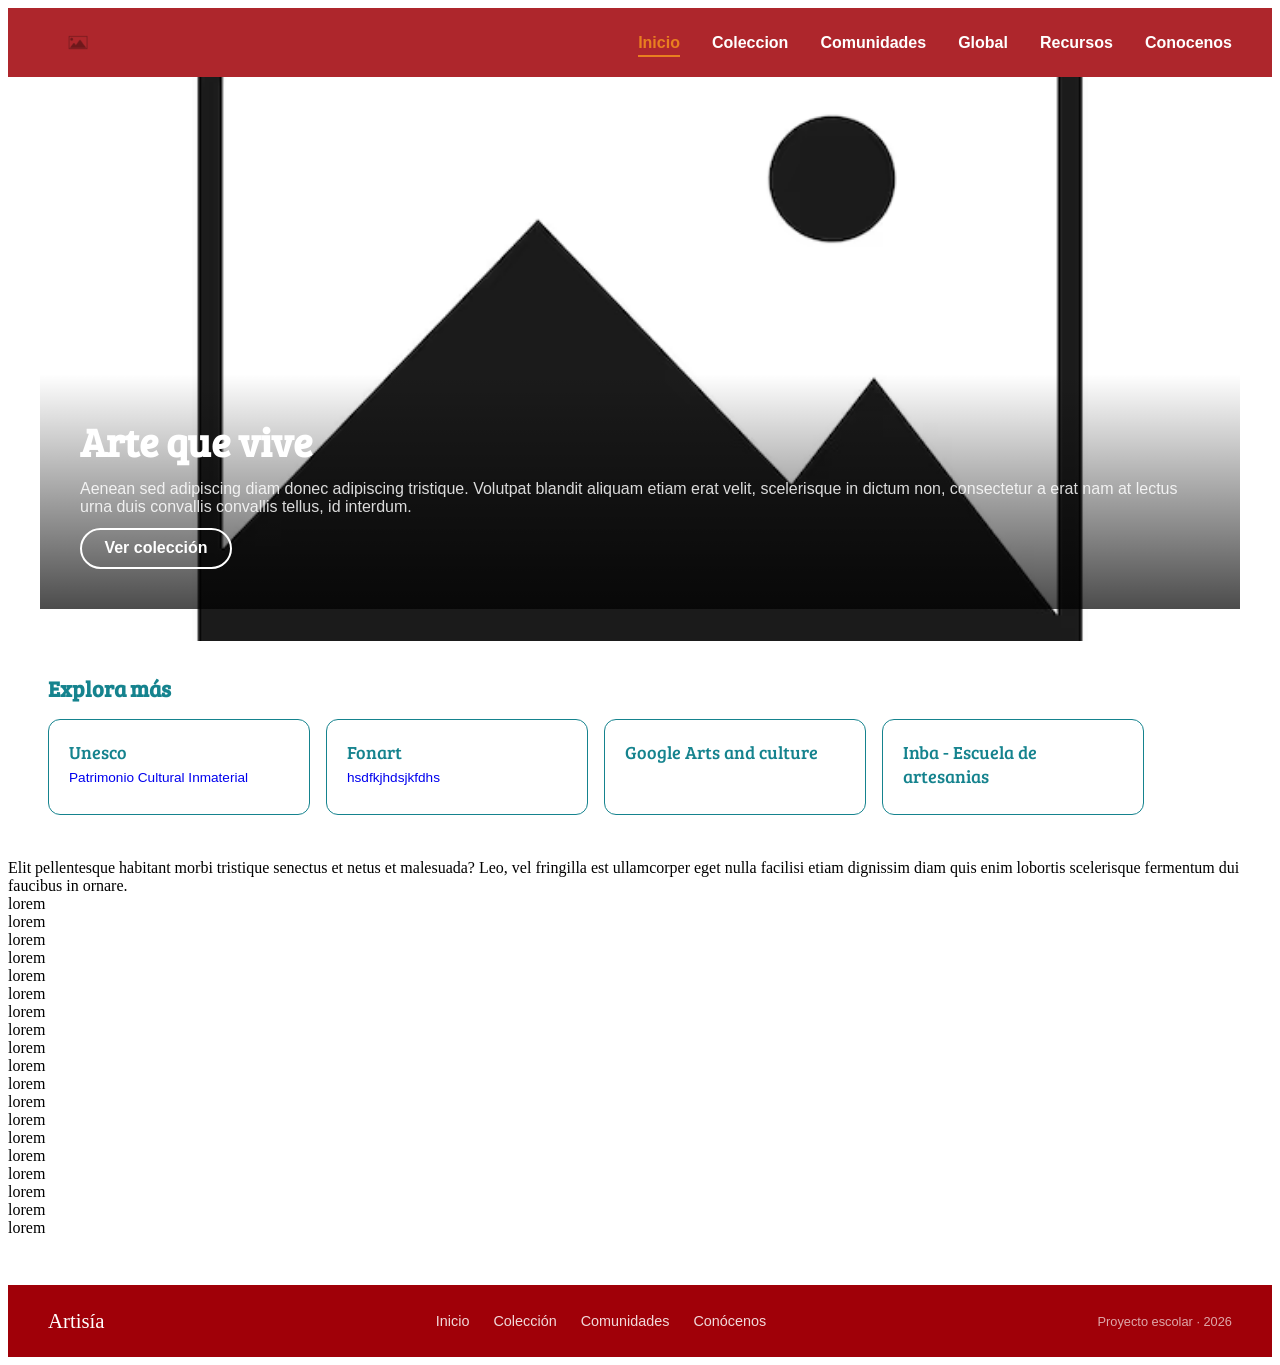
==== index.html @ 66b9f480 "On branch testing  Changes to be committed: 	new file:   aboutUs.html 	new file:   aboutUs.html~ 	ne" ====
<!doctype html>
<html lang="en">
  <head>
    <meta charset="UTF-8"/>
    <title>Artisia</title>
    <link href="css/style.css" rel="stylesheet"/>
    <link href="css/index.css" rel="stylesheet"/>
    <link href="css/encabezado.css" rel="stylesheet"/>
    <link href="css/piedepagina.css" rel="stylesheet"/>
    
  </head>
  
  <body>
    
    <header class="encabezado">
      <img class="logo" alt="Logo de artisia" src="assets/img/placeholder.png" />
      <ul>
	<li><a href="index.html" class="activo">Inicio</a></li>
	<li><a href="coleccion.html">Coleccion</a></li>
	<li><a href="comunidades.html">Comunidades</a></li>
	<li><a href="global.html">Global</a></li>
	<li><a href="recursos.html">Recursos</a></li>
	<li><a href="aboutUs.html">Conocenos</a></li>
      </ul>
    </header>

    <main>
          <!-- Hero:-->
    <section class="hero">
      <div class="hero-contenido">
        <h1>Arte que vive</h1>
        <p>Aenean sed adipiscing diam donec adipiscing tristique. Volutpat blandit aliquam etiam erat velit, scelerisque in dictum non, consectetur a erat nam at lectus urna duis convallis convallis tellus, id interdum.</p>
        <a class="hero-btn" href="" coleccion html="">Ver colección</a>
      </div>
    </section>

    <!-- Carrusel -->
    <section class="carrusel-seccion">
      <h2>Explora más</h2>
      <div class="carrusel">
	
          <a class="carrusel-tarjeta" href="https://www.unesco.org/es/tags/artesania">
            <span class="carrusel-titulo">Unesco</span>
            <span class="carrusel-desc">Patrimonio Cultural Inmaterial</span>
          </a>

	  <a class="carrusel-tarjeta" href="https://www.gob.mx/fonart">
	    <span class="carrusel-titulo">Fonart</span>
	    <span class="carrusel-desc">hsdfkjhdsjkfdhs</span>
	  </a>

	  <a class="carrusel-tarjeta" href="https://artsandculture.google.com/search?q=Artesanias">
	    <span class="carrusel-titulo">Google Arts and culture</span>
	    <span class="carrusel-desc"></span>
	  </a>
	  
	  <a class="carrusel-tarjeta" href="https://artesanias.inba.gob.mx">
	    <span class="carrusel-titulo">Inba - Escuela de artesanias</span>
	    <span class="carrusel-desc"></span>
	  </a>
	  
      </div>
    </section>

    <div>Elit pellentesque habitant morbi tristique senectus et netus et malesuada? Leo, vel fringilla est ullamcorper eget nulla facilisi etiam dignissim diam quis enim lobortis scelerisque fermentum dui faucibus in ornare.</div>
    <div>lorem</div>
    <div>lorem</div>
    <div>lorem</div>
    <div>lorem</div>
    <div>lorem</div>
    <div>lorem</div>
    <div>lorem</div>
    <div>lorem</div>
    <div>lorem</div>
    <div>lorem</div>
    <div>lorem</div>
    <div>lorem</div>
    <div>lorem</div>
    <div>lorem</div>
    <div>lorem</div>
    <div>lorem</div>
    <div>lorem</div>
    <div>lorem</div>
    <div>lorem</div>
    
    </main>
    
    <footer class="piedepagina">
      <div class="piedepagina-contenido">
	<span class="piedepagina-marca">Artisía</span>
	<nav class="piedepagina-links">
	  <a href="index.html">Inicio</a>
	  <a href="coleccion.html">Colección</a>
	  <a href="comunidades.html">Comunidades</a>
	  <a href="aboutUs.html">Conócenos</a>
	</nav>
	<span class="piedepagina-creditos">Proyecto escolar · 2026</span>
      </div>
    </footer>
    
  </body>
</html>
---- css/style.css ----
/*Fuentes: */
@font-face {
  font-family: "Bree Serif";
  src: url("../assets/fonts/BreeSerif-Regular.ttf") format("truetype");
}

@font-face {
  font-family: "Open Sans";
  src: url("../assets/fonts/OpenSans-Regular.ttf") format("truetype");
  font-weight: 400;
}

@font-face {
  font-family: "Open Sans";
  src: url("../assets/fonts/OpenSans-Bold.ttf") format("truetype");
  font-weight: 700;
}

/*Variables: */
:root {
    --color-primario: #A00008;
    --color-secundario: #E97F20;
    --color-acento: #15838E;
    --color-complemento: #2ABF1A;
    --fuente-titulo: "Bree-Serif", serif;
    --fuente-cuerpo: "Open Sans", sans-serif;
}

body{
    min-height: 100vh;
    display: flex;
    flex-direction: column;
}

main{
    flex: 1;
}
---- css/index.css ----
/*Index*/

    /*hero*/

.hero{
    background-color: var(--color-secundario);
    background-image: url(../assets/img/placeholder.avif);
    /* ^ que sea una imagen hotizontal minimo de 1200x600px y controlar enfoque con background-position*/
    background-size: cover;
    background-position: center;
    height: 500px;
    display: flex;
    flex-direction: column;
    justify-content: flex-end;
    padding: 2rem;
}

.hero-contenido{
    background: linear-gradient(to top, rgba(0,0,0,0.7),transparent);
    padding: 2.5rem;
    display: flex;
    flex-direction: column;
    gap: 0.75rem;
}

.hero-contenido h1 {
  font-family: "Bree Serif", serif;
  font-size: 2.5rem;
  color: #ffffff;
  margin: 0;
}

.hero-contenido p {
  font-family: "Open Sans", sans-serif;
  font-size: 1rem;
  color: rgba(255,255,255,0.85);
  margin: 0;
}

.hero-btn {
  display: inline-block;
  width: fit-content;
  padding: 0.6rem 1.4rem;
  border: 2px solid #ffffff;
  color: #ffffff;
  font-family: "Open Sans", sans-serif;
  font-weight: 700;
  text-decoration: none;
  border-radius: 2rem;
  transition: background-color 0.2s, color 0.2s;
}

.hero-btn:hover {
  background-color: var(--color-primario);
  border-color: var(--color-primario);
}
    /*hero*/

    /*carrusel*/

.carrusel-seccion {
  padding: 2rem 2.5rem;
}

.carrusel-seccion h2 {
  font-family: "Bree Serif", serif;
  font-size: 1.4rem;
  margin: 0 0 1rem 0;
  color: var(--color-acento);
}

.carrusel {
  display: flex;
  gap: 1rem;
  overflow-x: scroll;
  scroll-snap-type: x mandatory;
  padding-bottom: 0.75rem;
}

.carrusel::-webkit-scrollbar { height: 4px; }
.carrusel::-webkit-scrollbar-thumb { background: var(--color-secundario); border-radius: 2px; }

.carrusel-tarjeta {
  scroll-snap-align: start;
  flex-shrink: 0;
  width: 220px;
  padding: 1.25rem;
  border: 1.5px solid var(--color-acento);
  border-radius: 0.75rem;
  text-decoration: none;
  display: flex;
  flex-direction: column;
  gap: 0.4rem;
  transition: background-color 0.2s;
}

.carrusel-tarjeta:hover {
  background-color: var(--color-acento);
}

.carrusel-titulo {
  font-family: "Bree Serif", serif;
  font-size: 1.1rem;
  color: var(--color-acento);
}

.carrusel-desc {
  font-family: "Open Sans", sans-serif;
  font-size: 0.85rem;
  color: inherit;
}

.carrusel-tarjeta:hover .carrusel-desc {
  color: #ffffff;
}
---- css/encabezado.css ----
.encabezado {
    background: rgb(160,0,8,0.85);
    backdrop-filter: blur(10px);
    position: sticky;
    top: 0;
    z-index: 100;

    display: flex;
    align-items: center;
    justify-content: space-between;
    padding: 0.75rem 2.5rem;
  
}

.logo {
  width: 60px;
  flex-shrink: 0;
}

.encabezado ul {
  list-style: none;
  margin: 0;
  padding: 0;
  display: flex;
  gap: 2rem;
}

.encabezado li {
  display: inline;
}

.encabezado a {
  font-family: var(--fuente-cuerpo);
  font-weight: 700;
  color: #ffffff;
  text-decoration: none;
  padding: 0.3rem 0;
  border-bottom: 2px solid transparent;
  transition: border-color 0.2s, color 0.2s;
}

.encabezado a:hover {
  color: var(--color-acento);
  border-bottom: 2px solid var(--color-acento);
}

.encabezado a.activo {
  border-bottom: 2px solid var(--color-secundario);
  color: var(--color-secundario);
}
---- css/piedepagina.css ----
.piedepagina {
  background-color: var(--color-primario);
  padding: 1.5rem 2.5rem;
  margin-top: 3rem;
}

.piedepagina-contenido {
  display: flex;
  align-items: center;
  justify-content: space-between;
  flex-wrap: wrap;
  gap: 1rem;
}

.piedepagina-marca {
  font-family: var(--fuente-titulo);
  font-size: 1.3rem;
  color: #ffffff;
}

.piedepagina-links {
  display: flex;
  gap: 1.5rem;
}

.piedepagina-links a {
  font-family: var(--fuente-cuerpo);
  font-size: 0.9rem;
  color: rgba(255,255,255,0.85);
  text-decoration: none;
}

.piedepagina-links a:hover {
  color: #ffffff;
  text-decoration: underline;
}

.piedepagina-creditos {
  font-family: var(--fuente-cuerpo);
  font-size: 0.8rem;
  color: rgba(255,255,255,0.65);
}
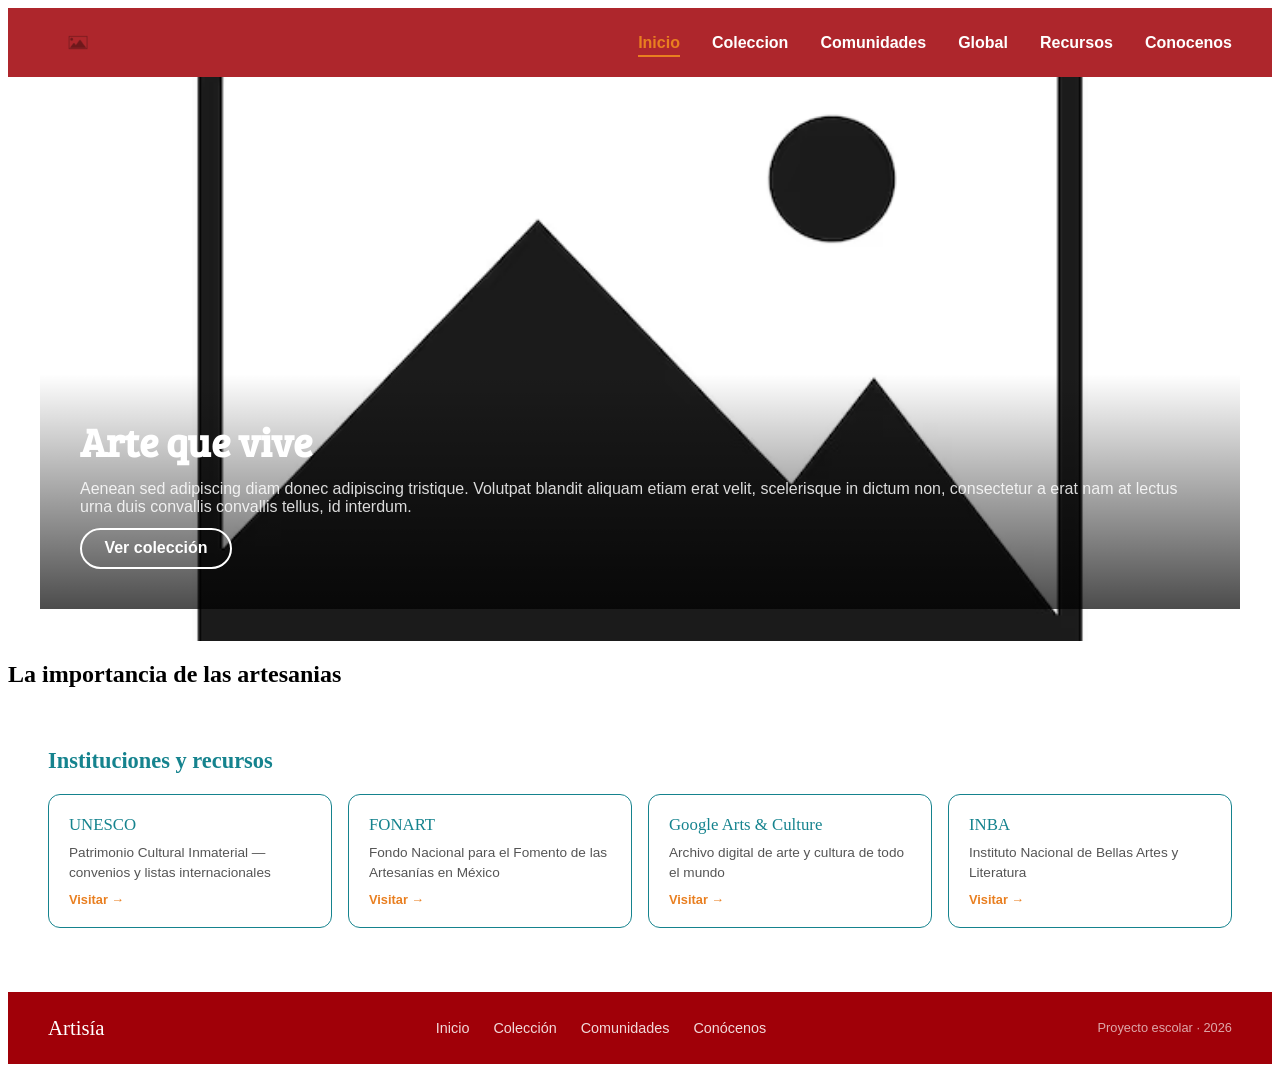
==== commit d119fe31: "On branch testing  Changes to be committed: 	modified:   coleccion.html 	modified:   comunidades.htm" ====
--- a/index.html
+++ b/index.html
@@ -25,64 +25,57 @@
     </header>
 
     <main>
-          <!-- Hero:-->
-    <section class="hero">
-      <div class="hero-contenido">
-        <h1>Arte que vive</h1>
-        <p>Aenean sed adipiscing diam donec adipiscing tristique. Volutpat blandit aliquam etiam erat velit, scelerisque in dictum non, consectetur a erat nam at lectus urna duis convallis convallis tellus, id interdum.</p>
-        <a class="hero-btn" href="" coleccion html="">Ver colección</a>
-      </div>
-    </section>
+      <!-- Hero:-->
+      <section class="hero">
+	<div class="hero-contenido">
+          <h1>Arte que vive</h1>
+          <p>Aenean sed adipiscing diam donec adipiscing tristique. Volutpat blandit aliquam etiam erat velit, scelerisque in dictum non, consectetur a erat nam at lectus urna duis convallis convallis tellus, id interdum.</p>
+          <a class="hero-btn" href="" coleccion html="">Ver colección</a>
+	</div>
+      </section>
 
-    <!-- Carrusel -->
-    <section class="carrusel-seccion">
-      <h2>Explora más</h2>
-      <div class="carrusel">
+      <section class="info-basica">
+
+	<div class="info-basica-contenido">
+	  <h1>La importancia de las artesanias</h1>
+	  <div>
+            <p></p>
+	  </div>
+	</div>
 	
-          <a class="carrusel-tarjeta" href="https://www.unesco.org/es/tags/artesania">
-            <span class="carrusel-titulo">Unesco</span>
-            <span class="carrusel-desc">Patrimonio Cultural Inmaterial</span>
-          </a>
+      </section>
 
-	  <a class="carrusel-tarjeta" href="https://www.gob.mx/fonart">
-	    <span class="carrusel-titulo">Fonart</span>
-	    <span class="carrusel-desc">hsdfkjhdsjkfdhs</span>
+      <section class="instituciones">
+	<h2>Instituciones y recursos</h2>
+	<div class="instituciones-grid">
+
+	  <a class="institucion-card" href="https://ich.unesco.org/es" target="_blank">
+	    <span class="institucion-nombre">UNESCO</span>
+	    <span class="institucion-desc">Patrimonio Cultural Inmaterial — convenios y listas internacionales</span>
+	    <span class="institucion-link">Visitar →</span>
 	  </a>
 
-	  <a class="carrusel-tarjeta" href="https://artsandculture.google.com/search?q=Artesanias">
-	    <span class="carrusel-titulo">Google Arts and culture</span>
-	    <span class="carrusel-desc"></span>
+	  <a class="institucion-card" href="https://www.fonart.gob.mx" target="_blank">
+	    <span class="institucion-nombre">FONART</span>
+	    <span class="institucion-desc">Fondo Nacional para el Fomento de las Artesanías en México</span>
+	    <span class="institucion-link">Visitar →</span>
 	  </a>
-	  
-	  <a class="carrusel-tarjeta" href="https://artesanias.inba.gob.mx">
-	    <span class="carrusel-titulo">Inba - Escuela de artesanias</span>
-	    <span class="carrusel-desc"></span>
+
+	  <a class="institucion-card" href="https://artsandculture.google.com" target="_blank">
+	    <span class="institucion-nombre">Google Arts & Culture</span>
+	    <span class="institucion-desc">Archivo digital de arte y cultura de todo el mundo</span>
+	    <span class="institucion-link">Visitar →</span>
 	  </a>
-	  
-      </div>
-    </section>
 
-    <div>Elit pellentesque habitant morbi tristique senectus et netus et malesuada? Leo, vel fringilla est ullamcorper eget nulla facilisi etiam dignissim diam quis enim lobortis scelerisque fermentum dui faucibus in ornare.</div>
-    <div>lorem</div>
-    <div>lorem</div>
-    <div>lorem</div>
-    <div>lorem</div>
-    <div>lorem</div>
-    <div>lorem</div>
-    <div>lorem</div>
-    <div>lorem</div>
-    <div>lorem</div>
-    <div>lorem</div>
-    <div>lorem</div>
-    <div>lorem</div>
-    <div>lorem</div>
-    <div>lorem</div>
-    <div>lorem</div>
-    <div>lorem</div>
-    <div>lorem</div>
-    <div>lorem</div>
-    <div>lorem</div>
-    
+	  <a class="institucion-card" href="https://www.inba.gob.mx" target="_blank">
+	    <span class="institucion-nombre">INBA</span>
+	    <span class="institucion-desc">Instituto Nacional de Bellas Artes y Literatura</span>
+	    <span class="institucion-link">Visitar →</span>
+	  </a>
+
+	</div>
+      </section>
+      
     </main>
     
     <footer class="piedepagina">
--- a/css/index.css
+++ b/css/index.css
@@ -1,6 +1,3 @@
-
-/*Index*/
-
     /*hero*/
 
 .hero{
@@ -55,62 +52,69 @@
   background-color: var(--color-primario);
   border-color: var(--color-primario);
 }
-    /*hero*/
 
-    /*carrusel*/
+/* Cards de instituciones */
 
-.carrusel-seccion {
-  padding: 2rem 2.5rem;
+/* ── INSTITUCIONES (reemplaza carrusel) ── */
+.instituciones {
+  padding: 2.5rem 2.5rem 1rem;
 }
 
-.carrusel-seccion h2 {
-  font-family: "Bree Serif", serif;
+.instituciones h2 {
+  font-family: var(--fuente-titulo);
   font-size: 1.4rem;
-  margin: 0 0 1rem 0;
   color: var(--color-acento);
+  margin: 0 0 1.25rem 0;
 }
 
-.carrusel {
-  display: flex;
+.instituciones-grid {
+  display: grid;
+  grid-template-columns: repeat(auto-fit, minmax(200px, 1fr));
   gap: 1rem;
-  overflow-x: scroll;
-  scroll-snap-type: x mandatory;
-  padding-bottom: 0.75rem;
 }
 
-.carrusel::-webkit-scrollbar { height: 4px; }
-.carrusel::-webkit-scrollbar-thumb { background: var(--color-secundario); border-radius: 2px; }
-
-.carrusel-tarjeta {
-  scroll-snap-align: start;
-  flex-shrink: 0;
-  width: 220px;
+.institucion-card {
+  display: flex;
+  flex-direction: column;
+  gap: 0.5rem;
   padding: 1.25rem;
   border: 1.5px solid var(--color-acento);
   border-radius: 0.75rem;
   text-decoration: none;
-  display: flex;
-  flex-direction: column;
-  gap: 0.4rem;
-  transition: background-color 0.2s;
+  transition: background-color 0.2s, transform 0.2s;
 }
 
-.carrusel-tarjeta:hover {
+.institucion-card:hover {
   background-color: var(--color-acento);
+  transform: translateY(-3px);
 }
 
-.carrusel-titulo {
-  font-family: "Bree Serif", serif;
-  font-size: 1.1rem;
+.institucion-nombre {
+  font-family: var(--fuente-titulo);
+  font-size: 1.05rem;
   color: var(--color-acento);
+  transition: color 0.2s;
 }
 
-.carrusel-desc {
-  font-family: "Open Sans", sans-serif;
+.institucion-desc {
+  font-family: var(--fuente-cuerpo);
   font-size: 0.85rem;
-  color: inherit;
+  color: var(--color-text-secondary, #555);
+  line-height: 1.5;
+  flex: 1;
+  transition: color 0.2s;
 }
 
-.carrusel-tarjeta:hover .carrusel-desc {
+.institucion-link {
+  font-family: var(--fuente-cuerpo);
+  font-size: 0.8rem;
+  font-weight: 700;
+  color: var(--color-secundario);
+  transition: color 0.2s;
+}
+
+.institucion-card:hover .institucion-nombre,
+.institucion-card:hover .institucion-desc,
+.institucion-card:hover .institucion-link {
   color: #ffffff;
 }
